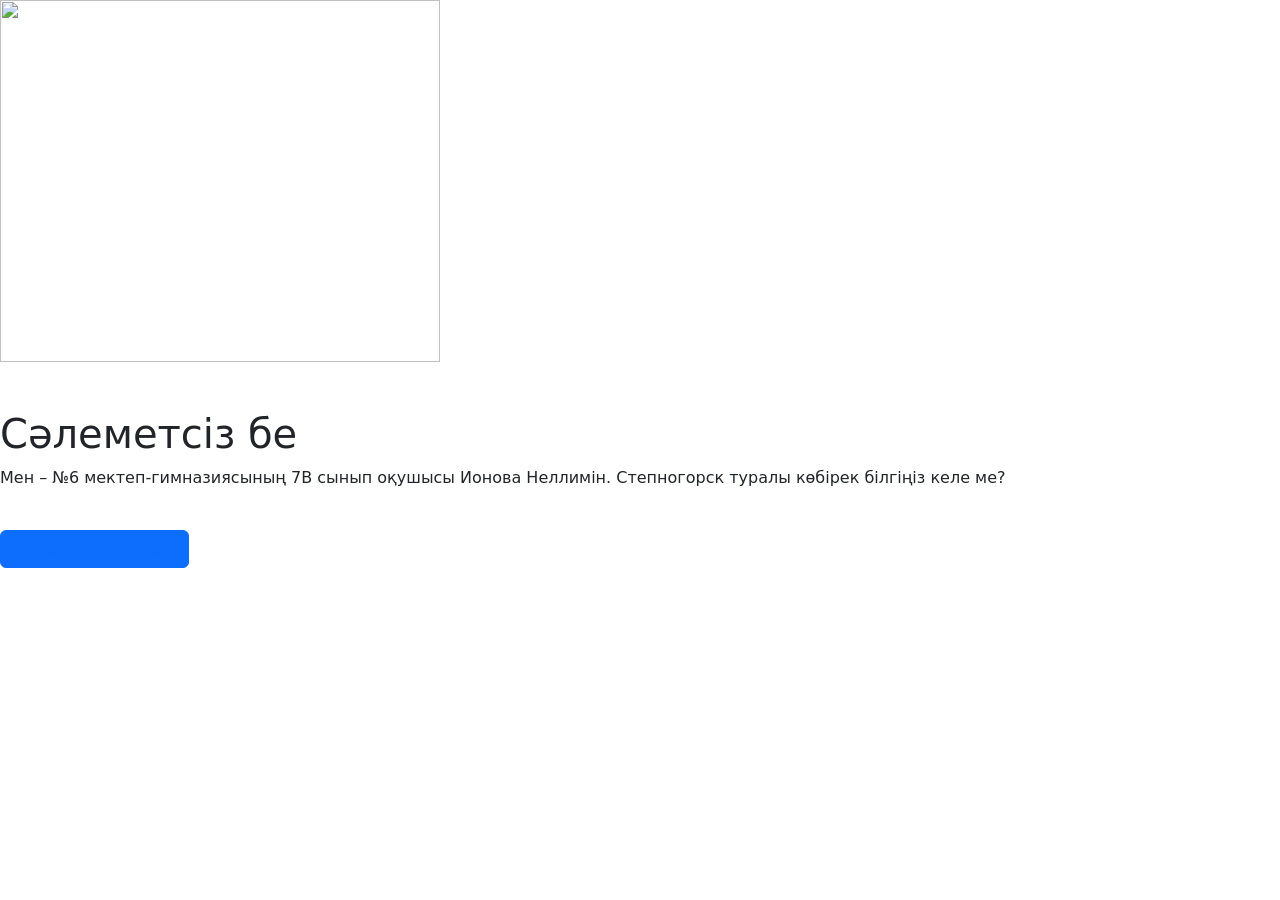
==== index.html @ f43c3aa8 "Create index.html" ====
<!DOCTYPE html>
<html lang="en">
<head>
    <meta charset="UTF-8">
    <meta name="viewport" content="width=device-width, initial-scale=1.0">
    <title>Степногорсктың электрондық энциклопедиясы.</title>
    <link href="https://cdn.jsdelivr.net/npm/bootstrap@5.3.3/dist/css/bootstrap.min.css" rel="stylesheet">
    <link rel="stylesheet" href="style.css">
</head>
<body>
    <div class="hi">
        <div class="gid">
            <img src="XXL_height.webp" alt="" width="440" height="362">
        </div>
        <br><br>
        <div class="hello">
            <h1>Сәлеметсіз бе</h1>
            <p>Мен – №6 мектеп-гимназиясының 7В сынып оқушысы Ионова Неллимін. Степногорск туралы көбірек білгіңіз келе ме?</p>
                <br>
            <div class="button">
                <button type="button" class="btn btn-primary"><a href="main.html">Ендеше, бастайық!</a></button>
            </div>
        </div>
    </div>
    <script src="https://cdn.jsdelivr.net/npm/bootstrap@5.3.8/dist/js/bootstrap.bundle.min.js"></script>
</body>
</html>
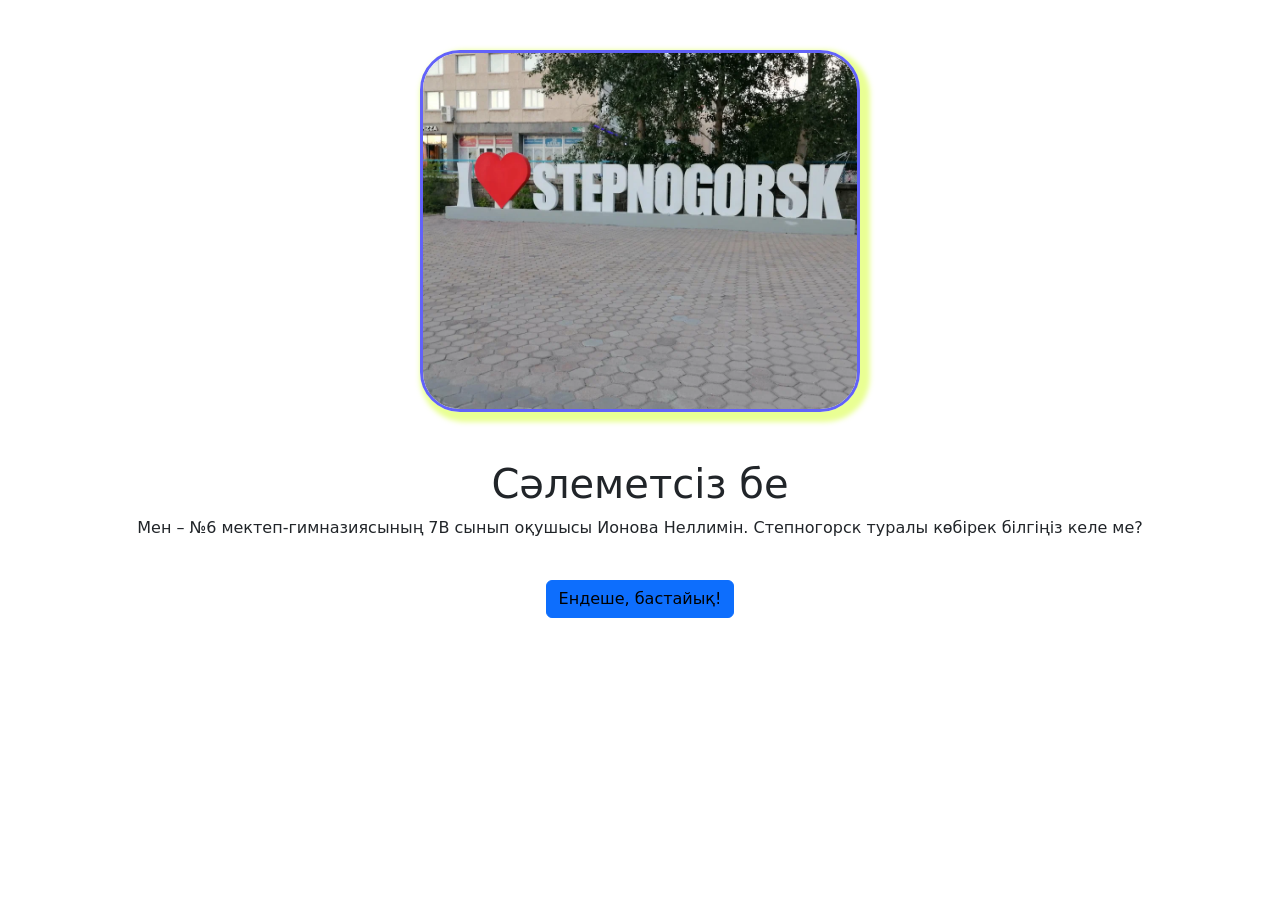
==== commit f86a4322: "Update index.html" ====
--- a/index.html
+++ b/index.html
@@ -10,7 +10,7 @@
 <body>
     <div class="hi">
         <div class="gid">
-            <img src="XXL_height.webp" alt="" width="440" height="362">
+            <img src="Казахский язык/XXL_height.webp" alt="" width="440" height="362">
         </div>
         <br><br>
         <div class="hello">
--- a/style.css
+++ b/style.css
@@ -0,0 +1,76 @@
+.hello{
+    display: flex;
+    flex-direction: column;
+    align-items: center;
+}
+.hi{
+    display: flex;
+    align-items: center;
+    flex-direction: column;
+}
+a{
+    text-decoration: none;
+    color: black;
+}
+body{
+    margin: 0;
+    padding-top: 50px;
+}
+img{
+   
+    border-radius: 40px;
+    border: 3px solid rgb(98, 98, 249);
+    box-shadow: 5px 5px 5px 5px rgba(227, 255, 117, 0.786);
+    -webkit-animation: hello 15s alternate infinite;
+}
+@keyframes hello{
+    10%{
+        box-shadow: 0 0 15px 5px cornflowerblue;
+        border-radius: 30px;
+    }
+    20%{
+        box-shadow: 0 0 10px 15px rgb(230, 255, 106);
+        border-radius: 40px;
+        
+    }
+    30%{
+        box-shadow: 0 0 15px 5px rgb(88, 160, 255);
+        border-radius: 30px;
+        
+    }
+    40%{
+        box-shadow: 0 0 10px 15px rgb(243, 255, 130);
+        border-radius: 40px;
+       
+    }
+    50%{
+        box-shadow: 0 0 15px 5px rgb(255, 251, 138);
+        border-radius: 30px;
+        
+    }
+    60%{
+        box-shadow: 0 0 10px 15px rgb(187, 255, 114);
+        border-radius: 40px;
+        
+    }
+    70%{
+        box-shadow: 0 0 15px 5px rgb(82, 180, 246);
+        border-radius: 30px;
+        
+    }
+    80%{
+        box-shadow: 0 0 10px 15px rgb(107, 208, 255);
+        border-radius: 40px;
+       
+    }
+    90%{
+        box-shadow: 0 0 15px 5px rgb(85, 202, 245);
+        border-radius: 30px;
+        
+    }
+    100%{
+        box-shadow: 0 0 10px 15px cornflowerblue;
+        border-radius: 40px;
+       
+    }
+}
